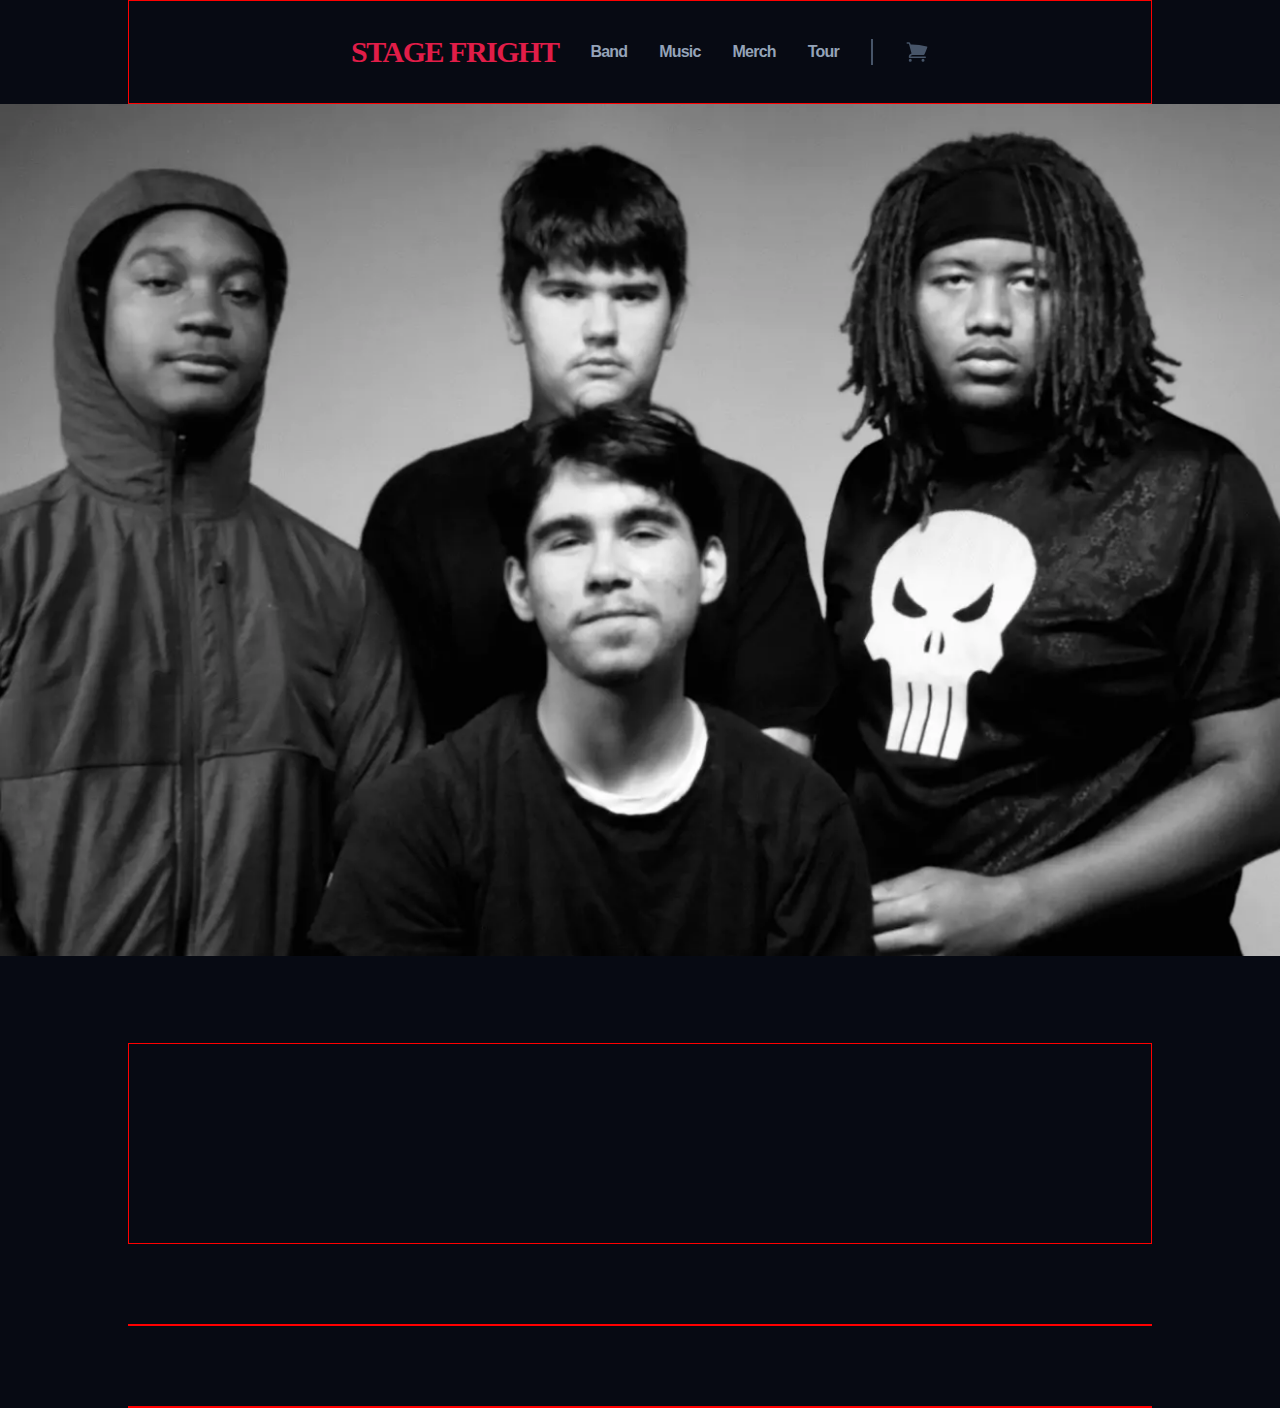
==== index.html @ b63023e0 "Update index.html" ====
<!DOCTYPE html>
<html lang="en">

<head>
    <meta charset="UTF-8" />
    <meta http-equiv="X-UA-Compatible" content="IE=edge" />
    <meta name="viewport" content="width=device-width, initial-scale=1.0" />
    <title>Stage Fright</title>

    <!-- CSS LINK =============================== -->
    <link rel="preload" href="./css/newindex.css" as="style" onload="this.onload=null;this.rel='stylesheet'">
    <noscript>
        <link rel="stylesheet" href="./css/newindex.css">
    </noscript>


    <!-- AOS =================================== -->
    <!-- <link href="https://cdn.jsdelivr.net/npm/aos@2.3.4/dist/aos.css" rel="stylesheet"> -->
    <link rel="preload" href="https://cdn.jsdelivr.net/npm/aos@2.3.4/dist/aos.css" as="style"
        onload="this.onload=null;this.rel='stylesheet'">
    <noscript>
        <link rel="stylesheet" href="https://cdn.jsdelivr.net/npm/aos@2.3.4/dist/aos.css">
    </noscript>


    <!-- FontShare =============================== -->
    <!-- <link href="https://api.fontshare.com/v2/css?f[]=general-sans@400,500,600,700&display=swap" rel="stylesheet">
    <link href="https://api.fontshare.com/v2/css?f[]=sentient@400,500,700&display=swap" rel="stylesheet"> -->
    <link rel="preload" href="https://api.fontshare.com/v2/css?f[]=general-sans@400,500,600,700&display=swap" as="style"
        onload="this.onload=null;this.rel='stylesheet'">
    <noscript>
        <link rel="stylesheet" href="https://api.fontshare.com/v2/css?f[]=general-sans@400,500,600,700&display=swap">
    </noscript>
    <link rel="preload" href="https://api.fontshare.com/v2/css?f[]=sentient@400,500,700&display=swap" as="style"
        onload="this.onload=null;this.rel='stylesheet'">
    <noscript>
        <link rel="stylesheet" href="https://api.fontshare.com/v2/css?f[]=sentient@400,500,700&display=swap">
    </noscript>

    <meta name="description" content="Stage Fright Website">
    <meta name="keywords" content="Web Design, html, css, js">
</head>

<body>
    <header class="header container">
        <nav>
            <ul class="header-menu">
                <li>
                    <a class="header-link" id="logo" href="./index.html" aria-current="page" aria-label="HomePage">Stage
                        Fright</a>
                </li>
                <li>
                    <a class="header-link" href="#" aria-label="About Page">Band</a>
                </li>
                <li>
                    <a class="header-link" href="#" aria-label="Albums Page">Music</a>
                </li>
                <li>
                    <a class="header-link" href="#" aria-label="Merch Page">Merch</a>
                </li>
                <li>
                    <a class="header-link" href="#" aria-label="Tours Page">Tour</a>
                </li>
                <li class="header-line"></li>
                <li>
                    <button class="header-cart" aria-label="open cart button" aria-expanded="false"
                        aria-controls="navbar">
                        <svg xmlns="http://www.w3.org/2000/svg" viewBox="0 0 24 24" fill="currentColor">
                            <path
                                d="M2.25 2.25a.75.75 0 0 0 0 1.5h1.386c.17 0 .318.114.362.278l2.558 9.592a3.752 3.752 0 0 0-2.806 3.63c0 .414.336.75.75.75h15.75a.75.75 0 0 0 0-1.5H5.378A2.25 2.25 0 0 1 7.5 15h11.218a.75.75 0 0 0 .674-.421 60.358 60.358 0 0 0 2.96-7.228.75.75 0 0 0-.525-.965A60.864 60.864 0 0 0 5.68 4.509l-.232-.867A1.875 1.875 0 0 0 3.636 2.25H2.25ZM3.75 20.25a1.5 1.5 0 1 1 3 0 1.5 1.5 0 0 1-3 0ZM16.5 20.25a1.5 1.5 0 1 1 3 0 1.5 1.5 0 0 1-3 0Z" />
                        </svg>
                    </button>
                </li>
                <!-- <li>
                    <a class="header-resume btn" href="#">Resume</a>
                </li> -->
            </ul>
            <button class="header-bars" aria-label="open sidebar button" aria-expanded="false" aria-controls="navbar">
                <svg xmlns="http://www.w3.org/2000/svg" viewBox="0 0 24 24" fill="currentColor">
                    <path fill-rule="evenodd"
                        d="M3 6.75A.75.75 0 0 1 3.75 6h16.5a.75.75 0 0 1 0 1.5H3.75A.75.75 0 0 1 3 6.75ZM3 12a.75.75 0 0 1 .75-.75h16.5a.75.75 0 0 1 0 1.5H3.75A.75.75 0 0 1 3 12Zm0 5.25a.75.75 0 0 1 .75-.75h16.5a.75.75 0 0 1 0 1.5H3.75a.75.75 0 0 1-.75-.75Z"
                        clip-rule="evenodd" />
                </svg>
            </button>
            <!-- <button class="mobile-logo">
                <a class="header-link" id="logo" href="./newindex.html" aria-label="HomePage">Stage Fright</a>
            </button> -->
        </nav>
    </header>

    <main class="main">


        <!-- -------------- -->
        <!-- Hero Section -->
        <!-- -------------- -->
        <section class="hero">
            <img src="./res/group.webp" alt="Group Picture">
        </section>


        <!-- -------------- -->
        <!-- Home Section -->
        <!-- -------------- -->
        <section class="container section">
            <div class="home-data">
                <!-- <h3>Stage Fright</h3> -->
                <h1 class="section-title" data-aos="fade-zoom-in" data-aos-easing="ease-in-back" data-aos-delay="75"
                    data-aos-offset="0">
                    Unleash<br />Your Inner<br />Rock!
                    <hr>
                </h1>
            </div>
        </section>


        <!-- -------------- -->
        <!-- Member Section -->
        <!-- -------------- -->
        <section class="container section">
        </section>


        <!-- -------------- -->
        <!-- Albums Section -->
        <!-- -------------- -->
        <section class="container section">
        </section>


        <!-- -------------- -->
        <!-- Merch Section -->
        <!-- -------------- -->

    </main>


    <!-- -------------- -->
    <!-- Footer Section -->
    <!-- -------------- -->
    <footer>

        <!-- --------------- -->
        <!-- JS Link Section -->
        <!-- --------------- -->
        <script src="./js/newindex.js" defer></script>
        <!-- AOS JS -->
        <script src="https://cdn.jsdelivr.net/npm/aos@2.3.4/dist/aos.js" defer></script>
        <script>
            AOS.init();
        </script>
    </footer>
</body>

</html>
---- css/newindex.css ----
:root {
    /* Colors */
    --background-clr-dark: #070a13;
    --background-clr-light: #f1f5f9;
    --clr-slate400: #94a3b8;
    --clr-slate600: #475569;
    --clr-slate800: #1e293b;
    --clr-rose: #e11d48;
    --clr-dark-rose: #881337;
    --clr-indigo: #4f46e5;

    /* Sizes */
    --size-xxs: 0.5rem;
    --size-xs: 0.75rem;
    --size-sm: 0.875rem;
    --size-base: 1rem;
    --size-lg: 1.125rem;
    --size-xl: 1.25rem;
    --size-2xl: 1.5rem;
    --size-3xl: 1.875rem;
    --size-4xl: 2.25rem;
    --size-5xl: 3rem;
    --size-6xl: 3.75rem;
    --size-7xl: 4.5rem;
    --size-8xl: 6rem;
    --size-9xl: 8rem;
    --size-10xl: 10rem;
}

* {
    margin: 0;
    padding: 0;
    box-sizing: border-box;
    scroll-behavior: smooth;
    line-height: calc(1em + 0.5rem);
}

body {
    font-family: 'General Sans', sans-serif;
    background-color: var(--background-clr-dark);
}



/* ***************** */
/* Container Section */
/* ***************** */
.container {
    max-width: 1536px;
    margin-left: auto;
    margin-right: auto;
    padding-left: 0.5rem;
    padding-right: 0.5rem;
    border: 1px solid red;
}

/* .header-container {
    max-width: 100%;
    margin-left: auto;
    margin-right: auto;
    padding-left: 0.5rem;
    padding-right: 0.5rem;
    border: 1px solid red;
} */


.section {
    margin-top: 5rem;
}

.section-title {
    display: flex;
    flex-direction: column;
    justify-content: center;
    align-items: center;
    text-align: center;
    font-family: 'Sentient', serif;
    font-size: var(--size-5xl);
    text-transform: uppercase;
    color: var(--clr-rose);
}

.section-title hr {
    border: none;
    height: 7px;
    width: 13%;
    border-radius: 10px;
    background: var(--clr-rose);
    margin-bottom: var(--size-2xl);
}

/* ************** */
/* Navbar Section */
/* ************** */
.header {
    display: flex;
    justify-content: center;
    align-items: center;
    padding-top: 2rem;
    padding-bottom: 2rem;
    z-index: 9999;
}

.header-menu {
    display: flex;
    align-items: center;
    list-style: none;
    padding: 0;
    gap: 2em;
}

.header-link {
    font-size: var(--size-xl);
    text-decoration: none;
    font-weight: 600;
    color: var(--clr-slate400);
    letter-spacing: -0.05em;
    transition: color .3s;
}

/* .header-menu:first-child {
    padding-left: 250px;
} */

.header-link:hover {
    color: var(--clr-rose);
}

#active-link {
    color: var(--clr-rose);
    border-bottom: 3px solid var(--clr-rose);
    border-radius: 3px;
}

.header-line {
    border: 1px solid var(--clr-slate600);
    padding-top: 1.5em;
}

.header-cart {
    display: block;
    text-decoration: none;
    border: none;
    cursor: pointer;
    color: var(--clr-slate600);
    background-color: transparent;
    width: var(--size-2xl);
    height: var(--size-2xl);
    transition: color .3s;
}

.header-cart:hover {
    color: var(--clr-rose);
}

.header-resume {
    font-size: var(--size-base);
}

.header-bars {
    display: none;
    text-decoration: none;
    border: none;
    cursor: pointer;
    color: var(--background-clr-light);
    background-color: transparent;
    width: var(--size-3xl);
    height: var(--size-3xl);
}

#logo {
    color: var(--clr-rose);
    font-family: 'Sentient', serif;
    text-transform: uppercase;
    font-size: var(--size-3xl);
    align-self: left;
}

#logo:hover {
    color: var(--clr-dark-rose);
}

.mobile-logo {
    display: none;
    color: var(--clr-rose);
    font-family: 'Sentient', serif;
    text-transform: uppercase;
    font-size: var(--size-3xl);
    align-self: left;
}

.mobile-logo:hover {
    color: var(--clr-dark-rose);
}


/* *********** */
/* Btn Section */
/* *********** */
.btn {
    display: inline-block;
    font-weight: 600;
    text-decoration: none;
    letter-spacing: -0.05em;
    background-color: var(--clr-rose);
    color: var(--background-clr-light);
    padding: 0.5em 1em;
    border-radius: 6px;
    box-shadow: 0 10px 20px rgba(225, 29, 72, 0.5), 0 6px 6px rgba(225, 29, 72, 0.5), 0 0 100px -10px var(--clr-rose);
    transition: transform 0.3s, box-shadow 0.3s;
}

.btn:hover {
    transform: translateY(-3px);
    box-shadow: 0 14px 28px rgba(225, 29, 72, 0.25), 0 10px 10px rgba(225, 29, 72, 0.22), 0 0 120px -10px var(--clr-rose);
}


/* ************ */
/* Hero Section */
/* ************ */
.hero {
    z-index: 1000;
}

.hero img {
    height: 100%;
    width: 100%;
    object-fit: cover;
}


/* ************ */
/* Home Section */
/* ************ */


/* ************** */
/* Member Section */
/* ************** */

.about {
    padding: 100px 0 20px 0;
    text-align: center;
}

/*.about p {

    margin: 0 auto;
} */

.about-info {
    margin: 2rem 2rem;
    display: flex;
    align-items: center;
    justify-content: center;
    text-align: left;
}

.about-img {
    width: 25rem;
    height: 25rem;
}

.about-img img {
    width: 100%;
    height: 100%;
    border-radius: 5px;
    object-fit: contain;
}

.about-info p {
    font-weight: bold;
    font-size: 1.3rem;
    margin: 0 2rem;
    color: var(--clr-slate400);
    max-width: 550px;
    text-align: justify;
}

/* ************** */
/* Footer Section */
/* ************** */



/* ******************* */
/* Media Query Section */
/* ******************* */

/* 2xl */
@media (max-width: 1536px) {
    .container {
        max-width: 1280px;
    }
}

/* xl */
@media (max-width: 1280px) {
    .container {
        max-width: 1024px;
    }

    .header-link {
        font-size: var(--size-base);
    }

    .header-cart {
        width: var(--size-2xl);
        height: var(--size-2xl);
    }

    .header-resume {
        font-size: var(--size-base);
    }
}

/* lg */
@media (max-width: 1024px) {
    .container {
        max-width: 768px;
    }

    .section {
        margin-top: 10rem;
    }

    .header-link {
        font-size: var(--size-sm);
    }

    .header-cart {
        width: var(--size-xl);
        height: var(--size-xl);
    }

    .header-resume {
        font-size: var(--size-sm);
    }
}

/* md */
@media (max-width: 768px) {
    .container {
        max-width: 640px;
    }

    .header {
        justify-content: flex-end;
    }

    .header-menu {
        display: none;
    }

    .header-bars {
        display: block;
    }

    .mobile-logo {
        display: block;
    }

}

/* sm */
@media (max-width: 650px) {
    .container {
        max-width: 475px;
    }
}

/* xs */
@media (max-width: 475px) {
    .container {
        width: 100%;
    }
}
---- css/newindex.css ----
:root {
    /* Colors */
    --background-clr-dark: #070a13;
    --background-clr-light: #f1f5f9;
    --clr-slate400: #94a3b8;
    --clr-slate600: #475569;
    --clr-slate800: #1e293b;
    --clr-rose: #e11d48;
    --clr-dark-rose: #881337;
    --clr-indigo: #4f46e5;

    /* Sizes */
    --size-xxs: 0.5rem;
    --size-xs: 0.75rem;
    --size-sm: 0.875rem;
    --size-base: 1rem;
    --size-lg: 1.125rem;
    --size-xl: 1.25rem;
    --size-2xl: 1.5rem;
    --size-3xl: 1.875rem;
    --size-4xl: 2.25rem;
    --size-5xl: 3rem;
    --size-6xl: 3.75rem;
    --size-7xl: 4.5rem;
    --size-8xl: 6rem;
    --size-9xl: 8rem;
    --size-10xl: 10rem;
}

* {
    margin: 0;
    padding: 0;
    box-sizing: border-box;
    scroll-behavior: smooth;
    line-height: calc(1em + 0.5rem);
}

body {
    font-family: 'General Sans', sans-serif;
    background-color: var(--background-clr-dark);
}



/* ***************** */
/* Container Section */
/* ***************** */
.container {
    max-width: 1536px;
    margin-left: auto;
    margin-right: auto;
    padding-left: 0.5rem;
    padding-right: 0.5rem;
    border: 1px solid red;
}

/* .header-container {
    max-width: 100%;
    margin-left: auto;
    margin-right: auto;
    padding-left: 0.5rem;
    padding-right: 0.5rem;
    border: 1px solid red;
} */


.section {
    margin-top: 5rem;
}

.section-title {
    display: flex;
    flex-direction: column;
    justify-content: center;
    align-items: center;
    text-align: center;
    font-family: 'Sentient', serif;
    font-size: var(--size-5xl);
    text-transform: uppercase;
    color: var(--clr-rose);
}

.section-title hr {
    border: none;
    height: 7px;
    width: 13%;
    border-radius: 10px;
    background: var(--clr-rose);
    margin-bottom: var(--size-2xl);
}

/* ************** */
/* Navbar Section */
/* ************** */
.header {
    display: flex;
    justify-content: center;
    align-items: center;
    padding-top: 2rem;
    padding-bottom: 2rem;
    z-index: 9999;
}

.header-menu {
    display: flex;
    align-items: center;
    list-style: none;
    padding: 0;
    gap: 2em;
}

.header-link {
    font-size: var(--size-xl);
    text-decoration: none;
    font-weight: 600;
    color: var(--clr-slate400);
    letter-spacing: -0.05em;
    transition: color .3s;
}

/* .header-menu:first-child {
    padding-left: 250px;
} */

.header-link:hover {
    color: var(--clr-rose);
}

#active-link {
    color: var(--clr-rose);
    border-bottom: 3px solid var(--clr-rose);
    border-radius: 3px;
}

.header-line {
    border: 1px solid var(--clr-slate600);
    padding-top: 1.5em;
}

.header-cart {
    display: block;
    text-decoration: none;
    border: none;
    cursor: pointer;
    color: var(--clr-slate600);
    background-color: transparent;
    width: var(--size-2xl);
    height: var(--size-2xl);
    transition: color .3s;
}

.header-cart:hover {
    color: var(--clr-rose);
}

.header-resume {
    font-size: var(--size-base);
}

.header-bars {
    display: none;
    text-decoration: none;
    border: none;
    cursor: pointer;
    color: var(--background-clr-light);
    background-color: transparent;
    width: var(--size-3xl);
    height: var(--size-3xl);
}

#logo {
    color: var(--clr-rose);
    font-family: 'Sentient', serif;
    text-transform: uppercase;
    font-size: var(--size-3xl);
    align-self: left;
}

#logo:hover {
    color: var(--clr-dark-rose);
}

.mobile-logo {
    display: none;
    color: var(--clr-rose);
    font-family: 'Sentient', serif;
    text-transform: uppercase;
    font-size: var(--size-3xl);
    align-self: left;
}

.mobile-logo:hover {
    color: var(--clr-dark-rose);
}


/* *********** */
/* Btn Section */
/* *********** */
.btn {
    display: inline-block;
    font-weight: 600;
    text-decoration: none;
    letter-spacing: -0.05em;
    background-color: var(--clr-rose);
    color: var(--background-clr-light);
    padding: 0.5em 1em;
    border-radius: 6px;
    box-shadow: 0 10px 20px rgba(225, 29, 72, 0.5), 0 6px 6px rgba(225, 29, 72, 0.5), 0 0 100px -10px var(--clr-rose);
    transition: transform 0.3s, box-shadow 0.3s;
}

.btn:hover {
    transform: translateY(-3px);
    box-shadow: 0 14px 28px rgba(225, 29, 72, 0.25), 0 10px 10px rgba(225, 29, 72, 0.22), 0 0 120px -10px var(--clr-rose);
}


/* ************ */
/* Hero Section */
/* ************ */
.hero {
    z-index: 1000;
}

.hero img {
    height: 100%;
    width: 100%;
    object-fit: cover;
}


/* ************ */
/* Home Section */
/* ************ */


/* ************** */
/* Member Section */
/* ************** */

.about {
    padding: 100px 0 20px 0;
    text-align: center;
}

/*.about p {

    margin: 0 auto;
} */

.about-info {
    margin: 2rem 2rem;
    display: flex;
    align-items: center;
    justify-content: center;
    text-align: left;
}

.about-img {
    width: 25rem;
    height: 25rem;
}

.about-img img {
    width: 100%;
    height: 100%;
    border-radius: 5px;
    object-fit: contain;
}

.about-info p {
    font-weight: bold;
    font-size: 1.3rem;
    margin: 0 2rem;
    color: var(--clr-slate400);
    max-width: 550px;
    text-align: justify;
}

/* ************** */
/* Footer Section */
/* ************** */



/* ******************* */
/* Media Query Section */
/* ******************* */

/* 2xl */
@media (max-width: 1536px) {
    .container {
        max-width: 1280px;
    }
}

/* xl */
@media (max-width: 1280px) {
    .container {
        max-width: 1024px;
    }

    .header-link {
        font-size: var(--size-base);
    }

    .header-cart {
        width: var(--size-2xl);
        height: var(--size-2xl);
    }

    .header-resume {
        font-size: var(--size-base);
    }
}

/* lg */
@media (max-width: 1024px) {
    .container {
        max-width: 768px;
    }

    .section {
        margin-top: 10rem;
    }

    .header-link {
        font-size: var(--size-sm);
    }

    .header-cart {
        width: var(--size-xl);
        height: var(--size-xl);
    }

    .header-resume {
        font-size: var(--size-sm);
    }
}

/* md */
@media (max-width: 768px) {
    .container {
        max-width: 640px;
    }

    .header {
        justify-content: flex-end;
    }

    .header-menu {
        display: none;
    }

    .header-bars {
        display: block;
    }

    .mobile-logo {
        display: block;
    }

}

/* sm */
@media (max-width: 650px) {
    .container {
        max-width: 475px;
    }
}

/* xs */
@media (max-width: 475px) {
    .container {
        width: 100%;
    }
}
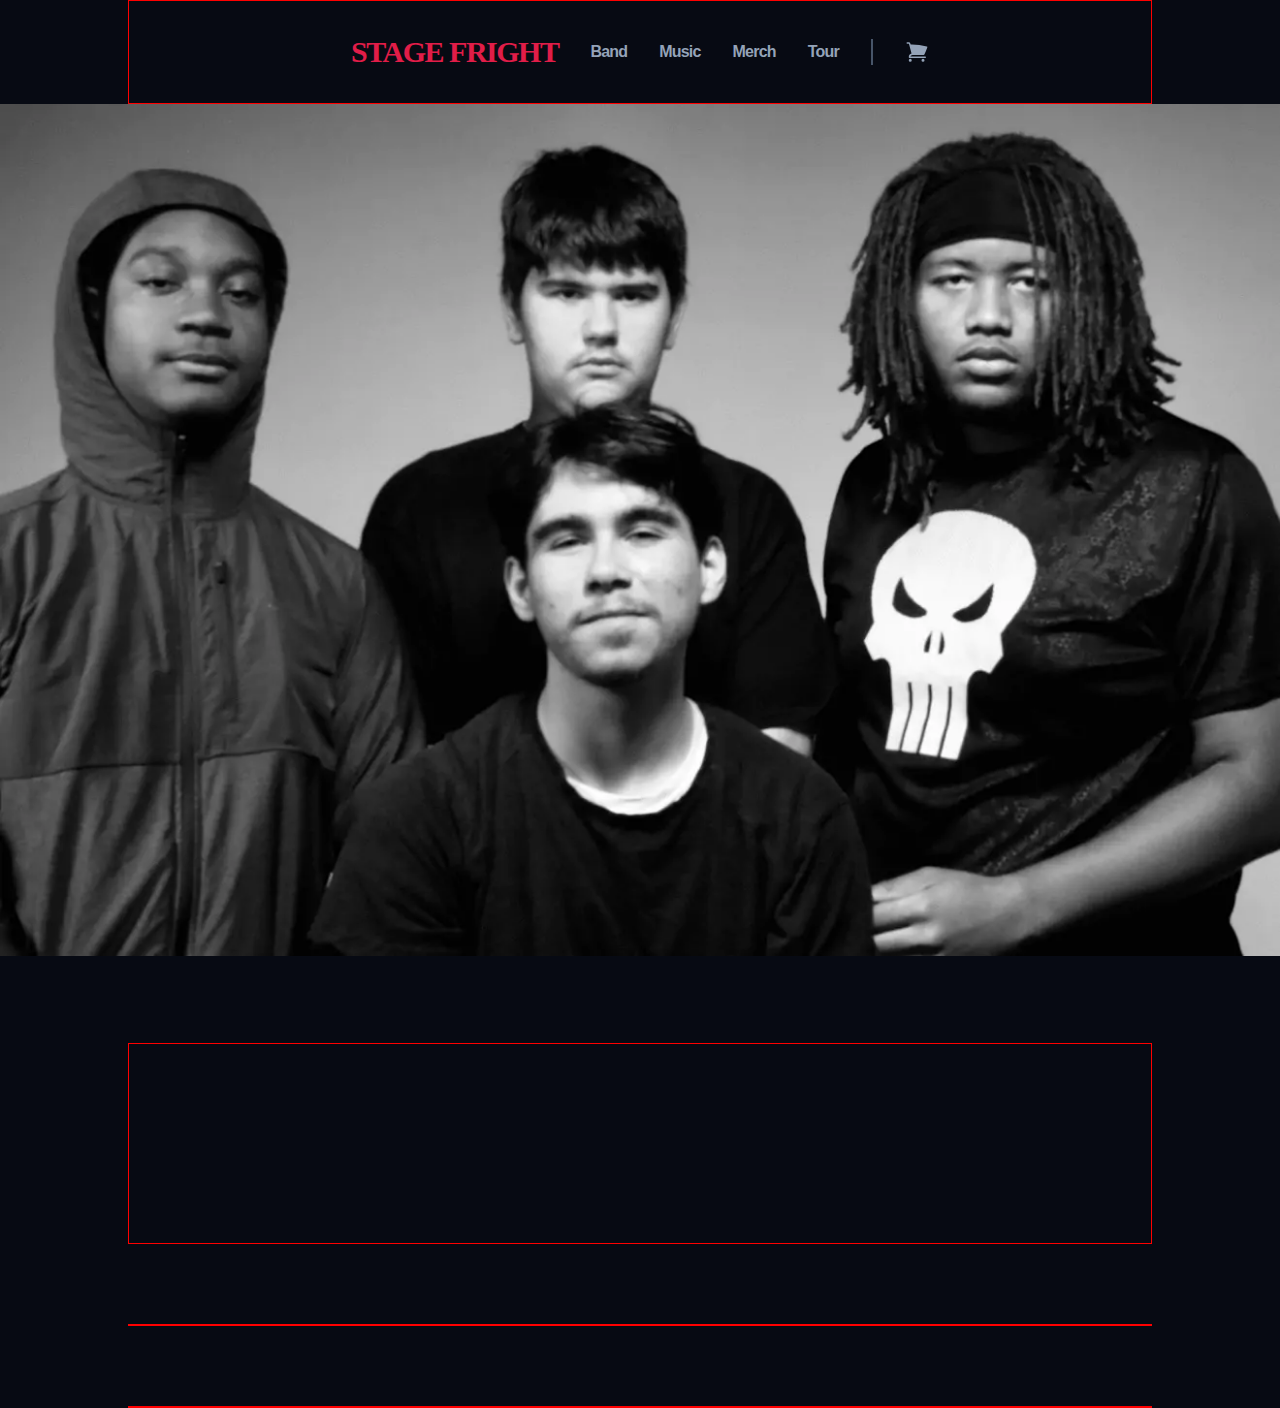
==== commit dacf10df: "." ====
--- a/index.html
+++ b/index.html
@@ -5,7 +5,7 @@
     <meta charset="UTF-8" />
     <meta http-equiv="X-UA-Compatible" content="IE=edge" />
     <meta name="viewport" content="width=device-width, initial-scale=1.0" />
-    <title>Stage Fright</title>
+    <title>Da Run</title>
 
     <!-- CSS LINK =============================== -->
     <link rel="preload" href="./css/newindex.css" as="style" onload="this.onload=null;this.rel='stylesheet'">
@@ -143,9 +143,9 @@
         <!-- --------------- -->
         <!-- JS Link Section -->
         <!-- --------------- -->
-        <script src="./js/newindex.js" defer></script>
+        <!-- <script src="./js/newindex.js"></script> -->
         <!-- AOS JS -->
-        <script src="https://cdn.jsdelivr.net/npm/aos@2.3.4/dist/aos.js" defer></script>
+        <script src="https://cdn.jsdelivr.net/npm/aos@2.3.4/dist/aos.js"></script>
         <script>
             AOS.init();
         </script>
--- a/css/newindex.css
+++ b/css/newindex.css
@@ -142,7 +142,7 @@
     text-decoration: none;
     border: none;
     cursor: pointer;
-    color: var(--clr-slate600);
+    color: var(--clr-slate400);
     background-color: transparent;
     width: var(--size-2xl);
     height: var(--size-2xl);
--- a/css/newindex.css
+++ b/css/newindex.css
@@ -142,7 +142,7 @@
     text-decoration: none;
     border: none;
     cursor: pointer;
-    color: var(--clr-slate600);
+    color: var(--clr-slate400);
     background-color: transparent;
     width: var(--size-2xl);
     height: var(--size-2xl);
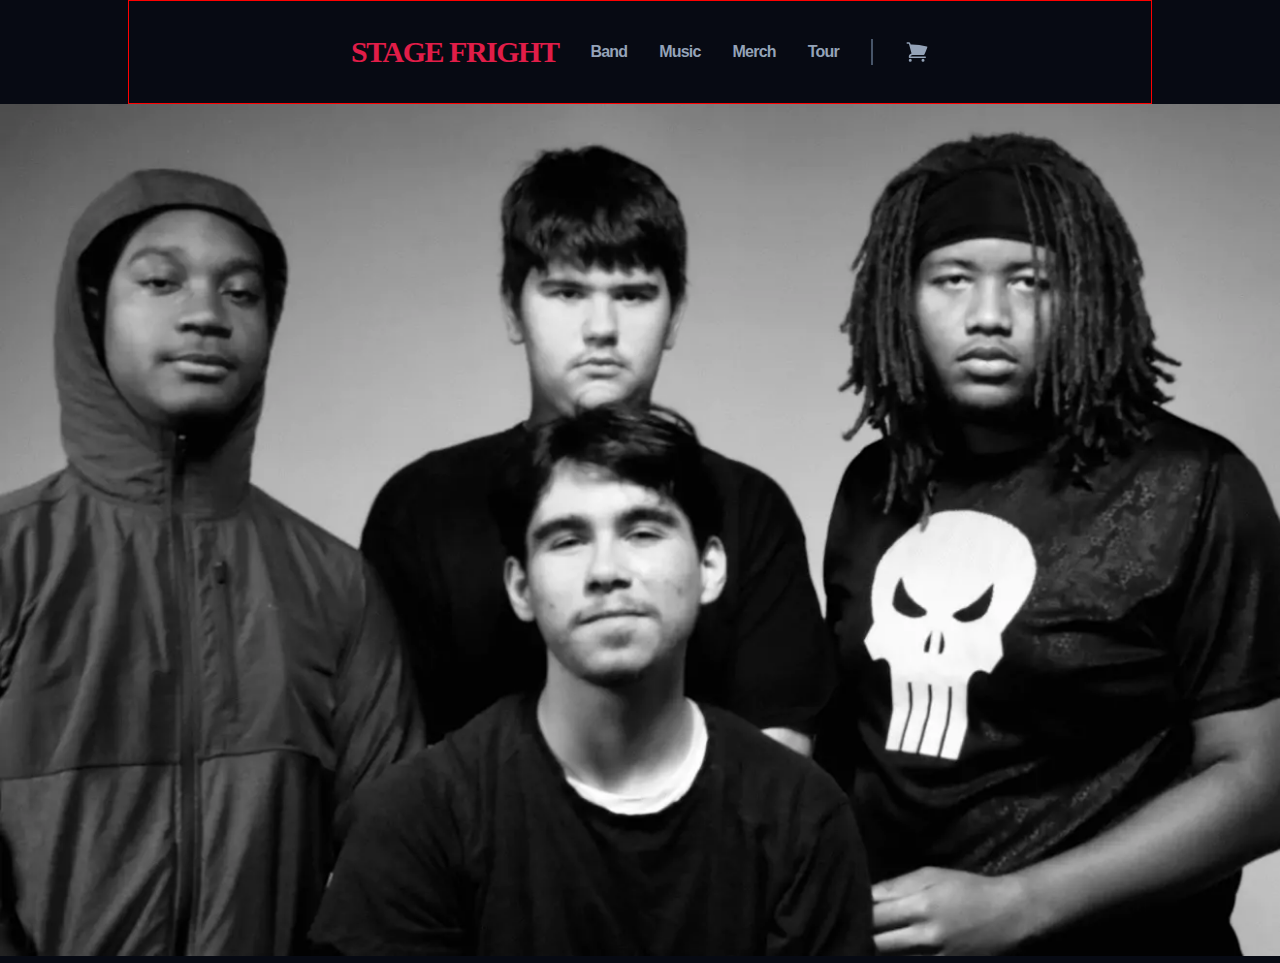
==== commit e4d0726c: "Update index.html" ====
--- a/index.html
+++ b/index.html
@@ -64,7 +64,7 @@
                 <li class="header-line"></li>
                 <li>
                     <button class="header-cart" aria-label="open cart button" aria-expanded="false"
-                        aria-controls="navbar">
+                        aria-controls="cart">
                         <svg xmlns="http://www.w3.org/2000/svg" viewBox="0 0 24 24" fill="currentColor">
                             <path
                                 d="M2.25 2.25a.75.75 0 0 0 0 1.5h1.386c.17 0 .318.114.362.278l2.558 9.592a3.752 3.752 0 0 0-2.806 3.63c0 .414.336.75.75.75h15.75a.75.75 0 0 0 0-1.5H5.378A2.25 2.25 0 0 1 7.5 15h11.218a.75.75 0 0 0 .674-.421 60.358 60.358 0 0 0 2.96-7.228.75.75 0 0 0-.525-.965A60.864 60.864 0 0 0 5.68 4.509l-.232-.867A1.875 1.875 0 0 0 3.636 2.25H2.25ZM3.75 20.25a1.5 1.5 0 1 1 3 0 1.5 1.5 0 0 1-3 0ZM16.5 20.25a1.5 1.5 0 1 1 3 0 1.5 1.5 0 0 1-3 0Z" />
@@ -102,30 +102,29 @@
         <!-- -------------- -->
         <!-- Home Section -->
         <!-- -------------- -->
-        <section class="container section">
+        <!-- <section class="container section">
             <div class="home-data">
-                <!-- <h3>Stage Fright</h3> -->
                 <h1 class="section-title" data-aos="fade-zoom-in" data-aos-easing="ease-in-back" data-aos-delay="75"
                     data-aos-offset="0">
                     Unleash<br />Your Inner<br />Rock!
                     <hr>
                 </h1>
             </div>
-        </section>
+        </section> -->
 
 
         <!-- -------------- -->
         <!-- Member Section -->
         <!-- -------------- -->
-        <section class="container section">
-        </section>
+        <!-- <section class="container section">
+        </section> -->
 
 
         <!-- -------------- -->
         <!-- Albums Section -->
         <!-- -------------- -->
-        <section class="container section">
-        </section>
+        <!-- <section class="container section">
+        </section> -->
 
 
         <!-- -------------- -->
